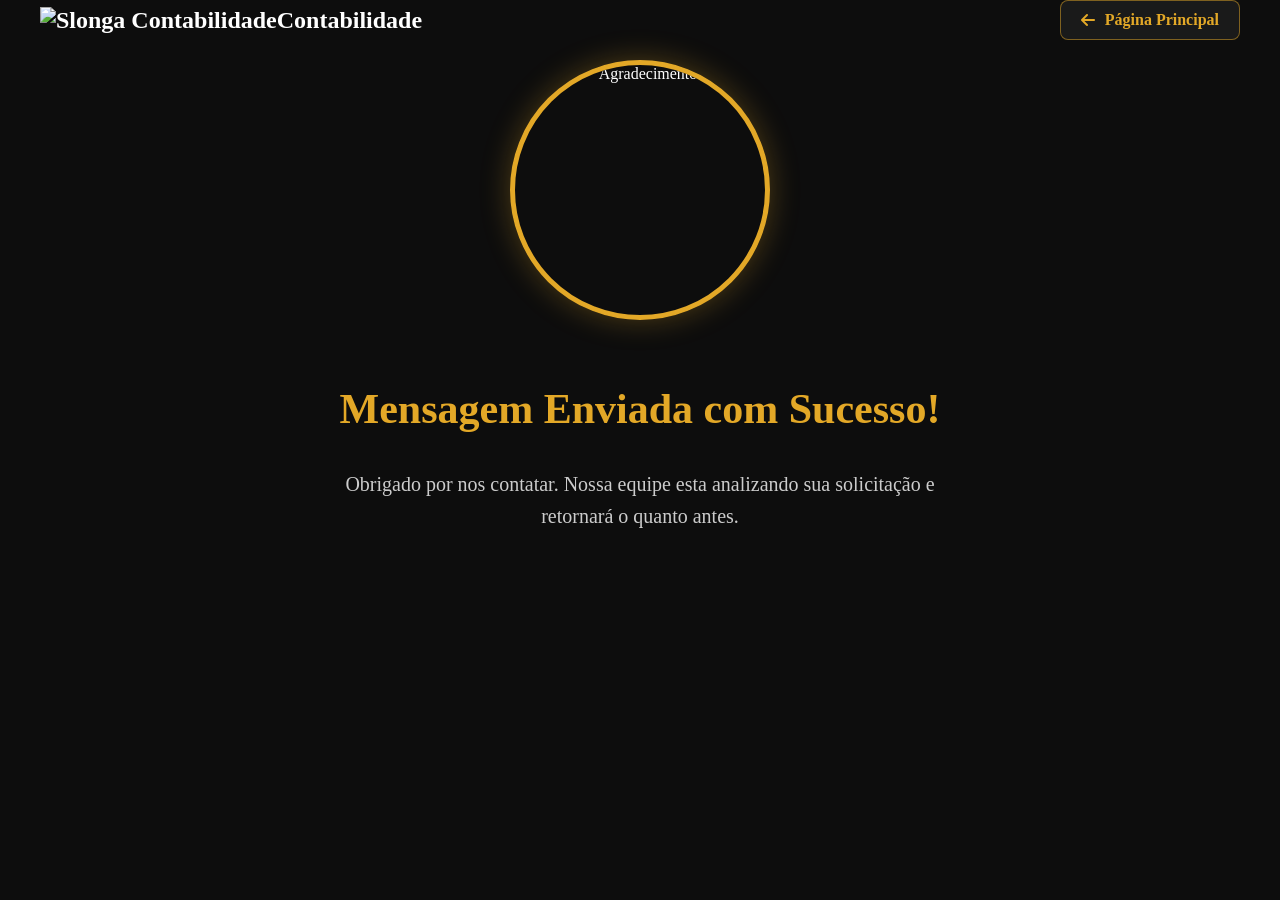
==== index.html @ da188240 "pagina de obrigado" ====
<!DOCTYPE html>
<html lang="pt-br">

<head>
    <meta charset="UTF-8">
    <meta name="viewport" content="width=device-width, initial-scale=1.0">
    <title>Obrigado - Slonga Contabilidade</title>
    <link rel="stylesheet" href="thanksPageS.css">
    <link rel="icon" type="image/x-icon" href="TitulImagem.png">
    <link href="https://fonts.googleapis.com/css2?family=Inter:wght@400;600;700&display=swap" rel="stylesheet">
    <link rel="stylesheet" href="https://cdnjs.cloudflare.com/ajax/libs/font-awesome/6.5.1/css/all.min.css">
</head>

<body class="body-thanks">


    <!-- Cabecalho com o botao no canto superior direito -->
    <header class="navbar">
        <div class="container-thanks-header">
            <div class="logo">
                <span class="logo-icon"><img src="Accounting symbol.png" alt="Slonga Contabilidade"></span>
                <span class="logo-text">Contabilidade</span>
            </div>

            <!-- Botao de Voltar -->
            <a href="firstPage.html" class="btn-voltar">
                <i class="fas fa-arrow-left"></i> Página Principal
            </a>
        </div>
    </header>

    <!-- Conteudo Centralizado (Foto e Textos) -->
    <section class="thanks-content">
        <img src="SobreOs Integrantes/ceo.jpg" alt="Agradecimento" class="foto-redonda">

        <h1 class="thanks-titulo">Mensagem Enviada com Sucesso!</h1>
        <p class="thanks-legenda">Obrigado por nos contatar. Nossa equipe esta analizando sua solicitação e retornará o
            quanto antes.</p>
    </section>

</body>

</html>
---- thanksPageS.css ----
.body-thanks {
    background-color: #0d0d0d;
    color: white;
    height: 100vh;
    display: flex;
    flex-direction: column;
    margin: 0;
}

/* Ajuste do Cabeçalho específico para esta página */
.container-thanks-header {
    max-width: 1200px;
    margin: 0 auto;
    display: flex;
    justify-content: space-between;
    align-items: center;
    padding: 0 20px;
    width: 100%;
}

/* Botão de Voltar ao Início */
.btn-voltar {
    background-color: #1a1a1a;
    color: #e3a827;
    text-decoration: none;
    padding: 10px 20px;
    border-radius: 8px;
    font-weight: 600;
    border: 1px solid rgba(227, 168, 39, 0.5);
    transition: 0.3s;
    display: flex;
    align-items: center;
    gap: 10px;
}

.btn-voltar:hover {
    background-color: #e3a827;
    color: black;
    transform: translateX(-5px);
}

/* Conteúdo Central */
.thanks-content {
    display: flex;
    flex-direction: column;
    align-items: center;
    justify-content: center;
    text-align: center;
    padding: 20px;
}


.foto-redonda {
    width: 250px;
    height: 250px;
    border-radius: 50%;
    object-fit: cover;
    border: 5px solid #e3a827;
    box-shadow: 0 0 30px rgba(227, 168, 39, 0.3);
    margin-bottom: 30px;
}

.thanks-titulo {
    font-size: 42px;
    color: #e3a827;
    margin-bottom: 15px;
}

.thanks-legenda {
    font-size: 20px;
    color: #ccc;
    max-width: 650px;
    line-height: 1.6;
}

.logo-icon img {
    width: 50px;

    height: auto;

}

.logo {
    display: flex;
    align-items: center;
    color: white;
    font-size: 24px;
    font-weight: 600;
}

/* Responsividade para celulares */
@media (max-width: 768px) {
    .container-thanks-header {
        flex-direction: column;
        gap: 20px;
    }

    .foto-redonda {
        width: 180px;
        height: 180px;
    }

    .thanks-titulo {
        font-size: 32px;
    }
}
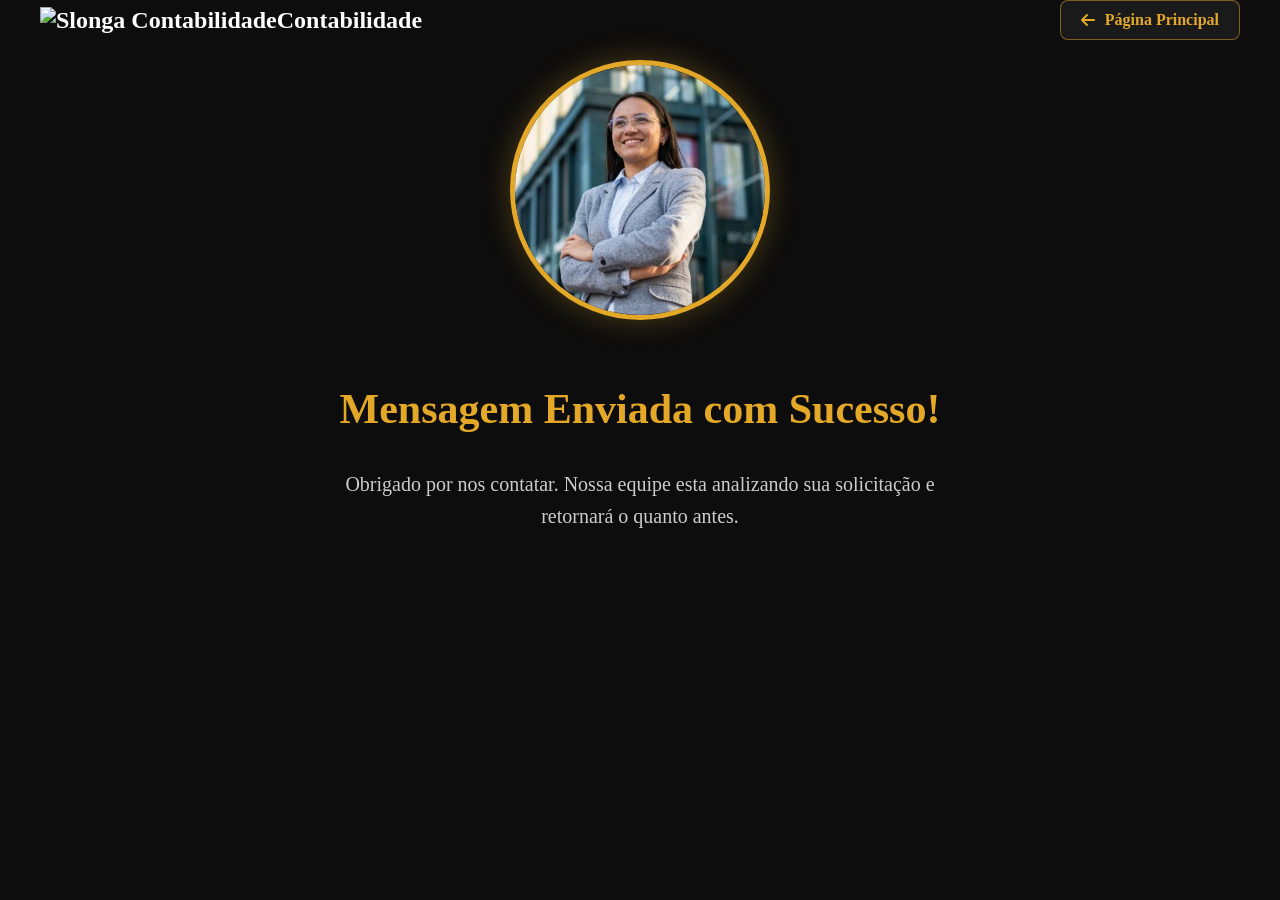
==== commit 134462da: "Update index.html" ====
--- a/index.html
+++ b/index.html
@@ -31,7 +31,7 @@
 
     <!-- Conteudo Centralizado (Foto e Textos) -->
     <section class="thanks-content">
-        <img src="SobreOs Integrantes/ceo.jpg" alt="Agradecimento" class="foto-redonda">
+        <img src="ceo.jpg" alt="Agradecimento" class="foto-redonda">
 
         <h1 class="thanks-titulo">Mensagem Enviada com Sucesso!</h1>
         <p class="thanks-legenda">Obrigado por nos contatar. Nossa equipe esta analizando sua solicitação e retornará o
@@ -40,4 +40,4 @@
 
 </body>
 
-</html>+</html>
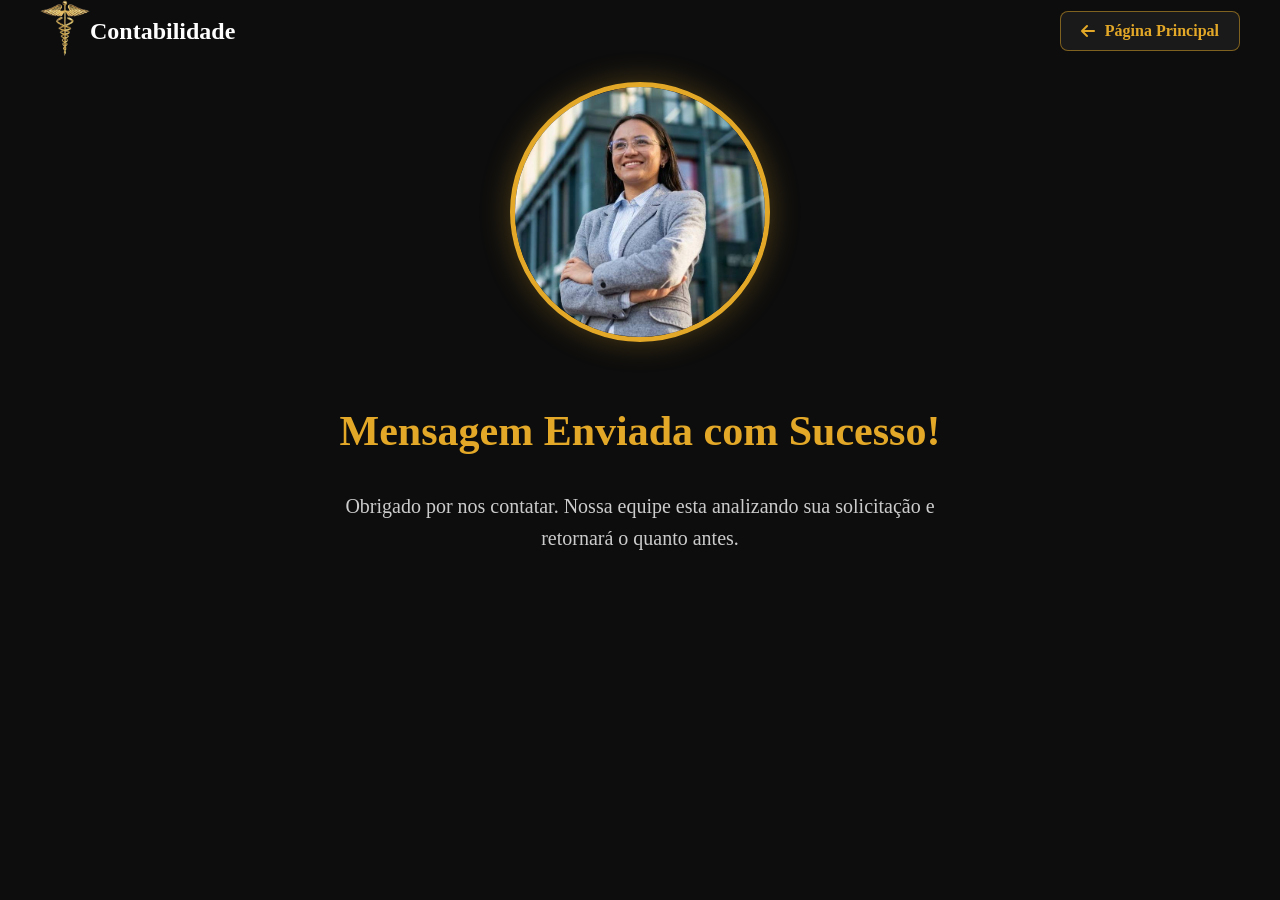
==== commit ccd48604: "Update index.html" ====
--- a/index.html
+++ b/index.html
@@ -23,7 +23,7 @@
             </div>
 
             <!-- Botao de Voltar -->
-            <a href="firstPage.html" class="btn-voltar">
+            <a href="https://fransneoir.github.io/Marcela-Cardoso/" class="btn-voltar">
                 <i class="fas fa-arrow-left"></i> Página Principal
             </a>
         </div>
